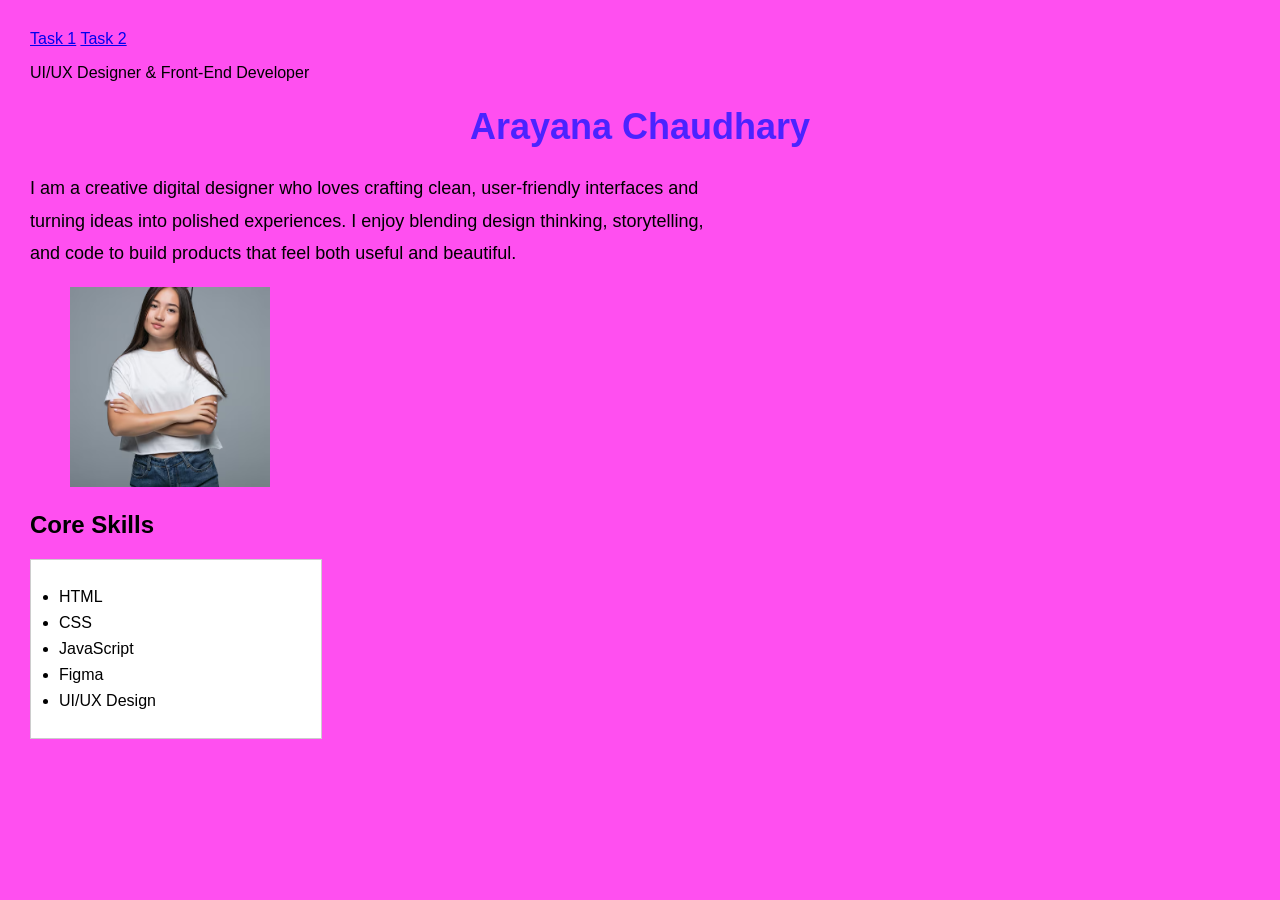
==== index.html @ 67e3e605 "html/css/js" ====
<!DOCTYPE html>
<html lang="en">
<head>
    <meta charset="UTF-8">
    <meta name="viewport" content="width=device-width, initial-scale=1.0">
    <title>Arayana Chaudhary | Profile</title>
    <link rel="stylesheet" href="style.css">
</head>
<body>
    <main class="container">
        <nav class="top-nav" aria-label="Main navigation">
            <a href="task1.html">Task 1</a>
            <a href="task2.html">Task 2</a>
        </nav>

        <header class="hero">
            <div class="hero-text">
                <p class="eyebrow">UI/UX Designer & Front-End Developer</p>
                <h1>Arayana Chaudhary</h1>
                <p class="profile">
                    I am a creative digital designer who loves crafting clean, user-friendly interfaces
                    and turning ideas into polished experiences. I enjoy blending design thinking,
                    storytelling, and code to build products that feel both useful and beautiful.
                </p>
            </div>
            <figure class="photo-card">
                <img src="a.png" alt="Portrait of Arayana Chaudhary">
            </figure>
        </header>

        <section class="skills-section">
            <h2>Core Skills</h2>
            <ul class="skills">
                <li>HTML</li>
                <li>CSS</li>
                <li>JavaScript</li>
                <li>Figma</li>
                <li>UI/UX Design</li>
            </ul>
        </section>
    </main>
</body>
</html>
---- style.css ----
body {
    font-family: Arial, sans-serif;
    background-color: #ff4ff0;
    margin: 30px;
}
h1 {
    color: #4b23ff;
    font-size: 36px;
    text-align: center;
}
.profile {
    font-size: 18px;
    line-height: 1.8;
    max-width: 700px;
}
img {
    width: 200px;
    height: 200px;
    object-fit: cover;
}
.skills {
    background-color: white;
    padding: 20px;
    width: 250px;
    border: 1px solid #ccc;
}
.skills li {
    margin: 8px;
}
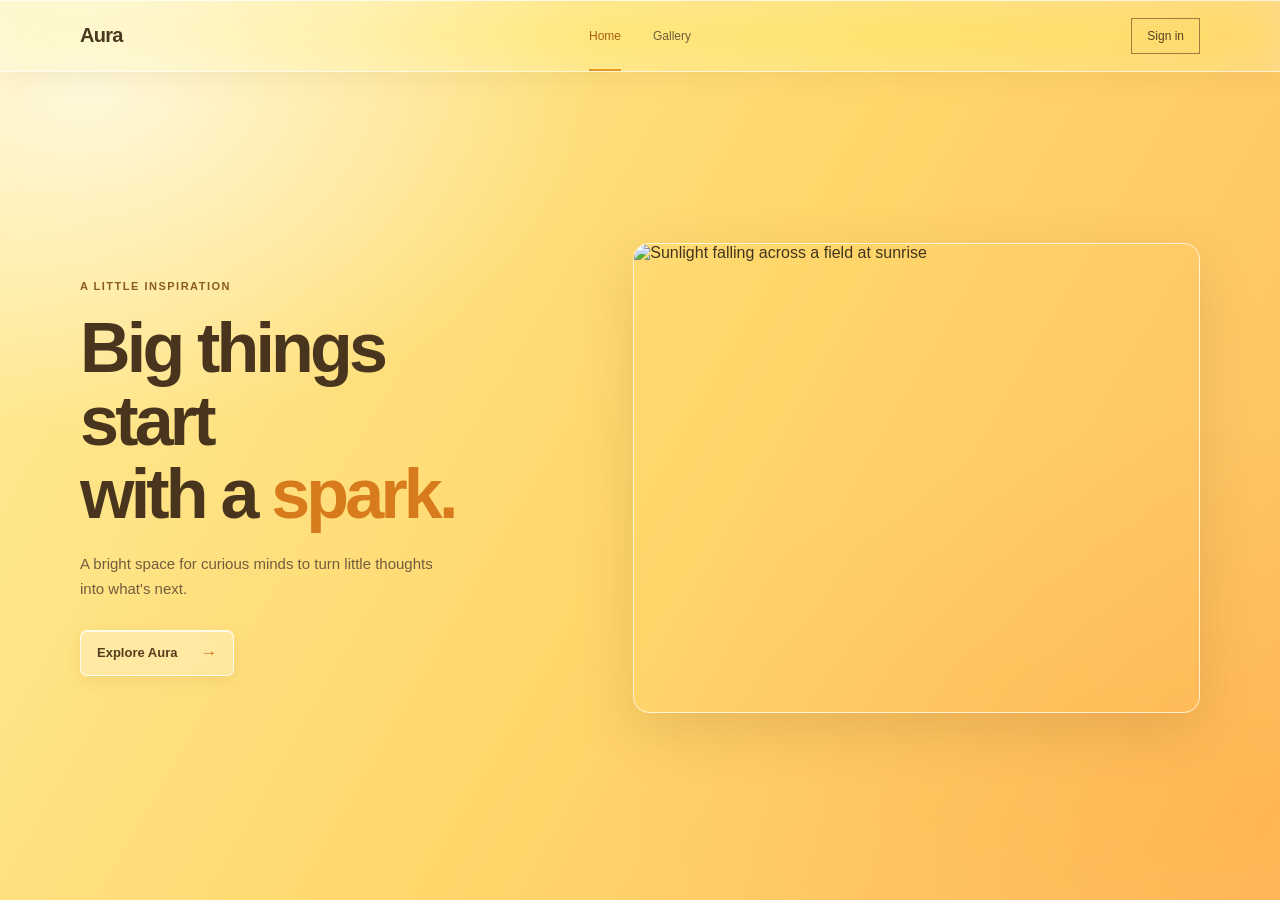
==== commit 3750e322: "Add week 6 HTML CSS task" ====
--- a/index.html
+++ b/index.html
@@ -3,41 +3,37 @@
 <head>
     <meta charset="UTF-8">
     <meta name="viewport" content="width=device-width, initial-scale=1.0">
-    <title>Arayana Chaudhary | Profile</title>
+    <meta name="theme-color" content="#ffd76b">
+    <meta name="description" content="A bright space for curious minds to turn little thoughts into what's next.">
+    <title>Aura - a spark for what's next</title>
     <link rel="stylesheet" href="style.css">
 </head>
 <body>
-    <main class="container">
-        <nav class="top-nav" aria-label="Main navigation">
-            <a href="task1.html">Task 1</a>
-            <a href="task2.html">Task 2</a>
-        </nav>
+    <nav class="navbar" aria-label="Main navigation">
+        <a class="brand" href="#home">Aura</a>
+        <div class="nav-links">
+            <a class="active" href="#home">Home</a>
+            <a href="#gallery">Gallery</a>
+        </div>
+        <a class="sign-in" href="#sign-in">Sign in</a>
+    </nav>
 
-        <header class="hero">
-            <div class="hero-text">
-                <p class="eyebrow">UI/UX Designer & Front-End Developer</p>
-                <h1>Arayana Chaudhary</h1>
-                <p class="profile">
-                    I am a creative digital designer who loves crafting clean, user-friendly interfaces
-                    and turning ideas into polished experiences. I enjoy blending design thinking,
-                    storytelling, and code to build products that feel both useful and beautiful.
-                </p>
+    <main>
+        <section class="hero" id="home">
+            <div class="hero-copy">
+                <p class="eyebrow">A little inspiration</p>
+                <h1>Big things start<br>with a <span>spark.</span></h1>
+                <p class="description">A bright space for curious minds to turn little thoughts into what's next.</p>
+                <a class="cta" href="#gallery">Explore Aura <span aria-hidden="true">→</span></a>
             </div>
-            <figure class="photo-card">
-                <img src="a.png" alt="Portrait of Arayana Chaudhary">
-            </figure>
-        </header>
-
-        <section class="skills-section">
-            <h2>Core Skills</h2>
-            <ul class="skills">
-                <li>HTML</li>
-                <li>CSS</li>
-                <li>JavaScript</li>
-                <li>Figma</li>
-                <li>UI/UX Design</li>
-            </ul>
+            <img
+                class="hero-image"
+                id="gallery"
+                src="https://images.unsplash.com/photo-1470252649378-9c29740c9fa8?auto=format&fit=crop&w=1400&q=85"
+                alt="Sunlight falling across a field at sunrise"
+            >
         </section>
+        <span class="anchor" id="sign-in"></span>
     </main>
 </body>
-</html>+</html>
--- a/style.css
+++ b/style.css
@@ -1,29 +1,267 @@
+* {
+    box-sizing: border-box;
+}
+
+html {
+    min-width: 320px;
+    scroll-behavior: smooth;
+}
+
 body {
-    font-family: Arial, sans-serif;
-    background-color: #ff4ff0;
-    margin: 30px;
-}
-h1 {
-    color: #4b23ff;
-    font-size: 36px;
-    text-align: center;
-}
-.profile {
-    font-size: 18px;
-    line-height: 1.8;
-    max-width: 700px;
-}
-img {
-    width: 200px;
-    height: 200px;
+    min-width: 320px;
+    margin: 0;
+    color: #42351f;
+    background: #fff9ea;
+    font-family: Arial, Helvetica, sans-serif;
+}
+
+.navbar {
+    position: fixed;
+    z-index: 5;
+    top: 0;
+    left: 0;
+    display: grid;
+    width: 100%;
+    height: 72px;
+    grid-template-columns: 1fr auto 1fr;
+    align-items: center;
+    padding: 0 max(calc((100% - 1120px) / 2), 30px);
+    border-bottom: 1px solid rgba(255, 255, 255, .58);
+    background: rgba(255, 252, 240, .3);
+    box-shadow: 0 6px 24px rgba(106, 78, 30, .07), inset 0 1px 0 rgba(255, 255, 255, .72);
+    backdrop-filter: blur(22px) saturate(150%);
+    -webkit-backdrop-filter: blur(22px) saturate(150%);
+}
+
+.brand {
+    width: fit-content;
+    color: #49391f;
+    font-size: 20px;
+    font-weight: 700;
+    letter-spacing: -.7px;
+    text-decoration: none;
+}
+
+.nav-links {
+    display: flex;
+    height: 100%;
+    align-items: center;
+    gap: 32px;
+}
+
+.nav-links a {
+    position: relative;
+    display: grid;
+    height: 100%;
+    align-items: center;
+    color: #705c3c;
+    font-size: 12px;
+    text-decoration: none;
+    transition: color .2s ease;
+}
+
+.nav-links a:hover,
+.nav-links a.active {
+    color: #a55e08;
+}
+
+.nav-links a.active::after {
+    position: absolute;
+    right: 0;
+    bottom: 0;
+    left: 0;
+    height: 2px;
+    background: #e89724;
+    content: "";
+}
+
+.sign-in {
+    justify-self: end;
+    padding: 10px 15px;
+    border: 1px solid rgba(98, 69, 27, .62);
+    color: #5a421f;
+    font-size: 12px;
+    text-decoration: none;
+    transition: color .2s ease, background .2s ease;
+}
+
+.sign-in:hover {
+    background: rgba(255, 255, 255, .4);
+    color: #a55e08;
+}
+
+.hero {
+    position: relative;
+    display: grid;
+    min-height: 100vh;
+    grid-template-columns: .9fr 1.1fr;
+    align-items: center;
+    gap: clamp(36px, 7vw, 100px);
+    overflow: hidden;
+    padding: 126px max(calc((100% - 1120px) / 2), 48px) 70px;
+    background:
+        radial-gradient(ellipse at 7% 10%, rgba(255, 255, 255, .65), transparent 30%),
+        radial-gradient(ellipse at 96% 90%, rgba(255, 165, 61, .35), transparent 34%),
+        linear-gradient(120deg, #ffed9a 0%, #ffd76b 52%, #ffbd60 100%);
+}
+
+.hero-copy {
+    position: relative;
+    z-index: 1;
+    max-width: 445px;
+}
+
+.eyebrow {
+    margin: 0 0 20px;
+    color: #8b5d20;
+    font-size: 11px;
+    font-weight: 700;
+    letter-spacing: 1.5px;
+    text-transform: uppercase;
+}
+
+.hero h1 {
+    margin: 0;
+    color: #49351e;
+    font-size: clamp(44px, 6vw, 70px);
+    font-weight: 700;
+    letter-spacing: -3.8px;
+    line-height: 1.04;
+}
+
+.hero h1 span {
+    color: #d77b1c;
+}
+
+.description {
+    max-width: 360px;
+    margin: 20px 0 28px;
+    color: #735c3e;
+    font-size: 15px;
+    line-height: 1.7;
+}
+
+.cta {
+    display: inline-flex;
+    min-height: 46px;
+    align-items: center;
+    gap: 23px;
+    padding: 0 16px;
+    border: 1px solid rgba(255, 255, 255, .8);
+    border-radius: 7px;
+    background: rgba(255, 255, 255, .28);
+    box-shadow: 0 5px 16px rgba(112, 76, 23, .08), inset 0 1px 0 rgba(255, 255, 255, .7);
+    color: #553c1d;
+    font-size: 13px;
+    font-weight: 700;
+    text-decoration: none;
+    backdrop-filter: blur(12px);
+    -webkit-backdrop-filter: blur(12px);
+    transition: background .2s ease, border-color .2s ease;
+}
+
+.cta:hover {
+    border-color: #fff;
+    background: rgba(255, 255, 255, .52);
+}
+
+.cta span {
+    color: #ce771d;
+    font-size: 17px;
+}
+
+.hero-image {
+    position: relative;
+    display: block;
+    width: 100%;
+    height: min(62vh, 470px);
+    min-height: 300px;
+    border: 1px solid rgba(255, 255, 255, .75);
+    border-radius: 16px;
     object-fit: cover;
-}
-.skills {
-    background-color: white;
-    padding: 20px;
-    width: 250px;
-    border: 1px solid #ccc;
-}
-.skills li {
-    margin: 8px;
-}+    box-shadow: 0 18px 55px rgba(107, 70, 19, .16);
+}
+
+.anchor {
+    position: absolute;
+    top: 0;
+}
+
+@media (max-width: 760px) {
+    .navbar {
+        height: 64px;
+        padding-right: 22px;
+        padding-left: 22px;
+    }
+
+    .hero {
+        min-height: 100vh;
+        grid-template-columns: 1fr;
+        gap: 32px;
+        align-content: center;
+        padding: 120px 32px 54px;
+    }
+
+    .hero-copy {
+        max-width: 560px;
+    }
+
+    .hero-image {
+        width: min(100%, 600px);
+        height: 290px;
+        min-height: 0;
+    }
+}
+
+@media (max-width: 460px) {
+    .navbar {
+        height: 58px;
+        grid-template-columns: auto 1fr auto;
+        padding-right: 12px;
+        padding-left: 12px;
+    }
+
+    .brand {
+        font-size: 17px;
+    }
+
+    .nav-links {
+        justify-self: center;
+        gap: 12px;
+    }
+
+    .nav-links a {
+        font-size: 10px;
+    }
+
+    .sign-in {
+        padding: 8px;
+        font-size: 10px;
+    }
+
+    .hero {
+        padding-right: 22px;
+        padding-left: 22px;
+    }
+
+    .hero h1 {
+        font-size: 47px;
+        letter-spacing: -2.8px;
+    }
+
+    .hero-image {
+        height: 230px;
+    }
+}
+
+@media (prefers-reduced-motion: reduce) {
+    html {
+        scroll-behavior: auto;
+    }
+
+    *,
+    *::before,
+    *::after {
+        transition-duration: .01ms !important;
+    }
+}
